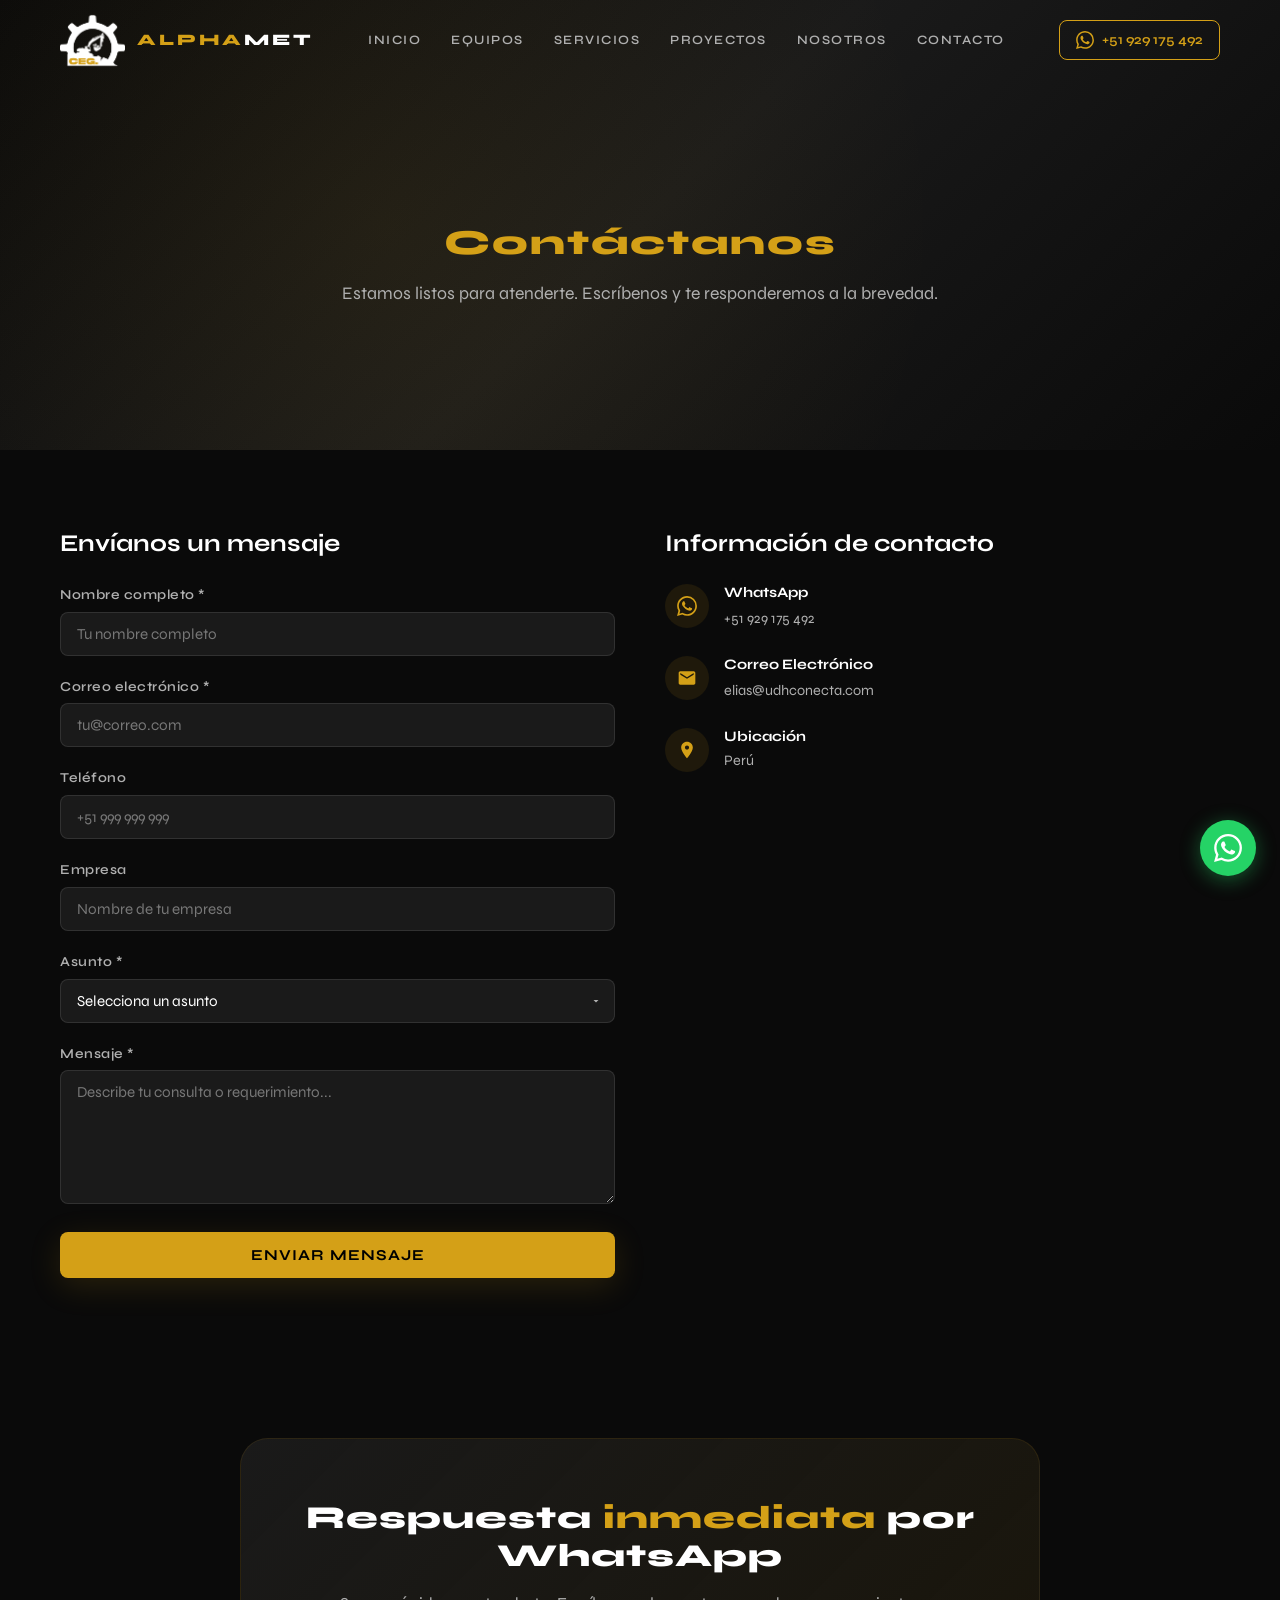
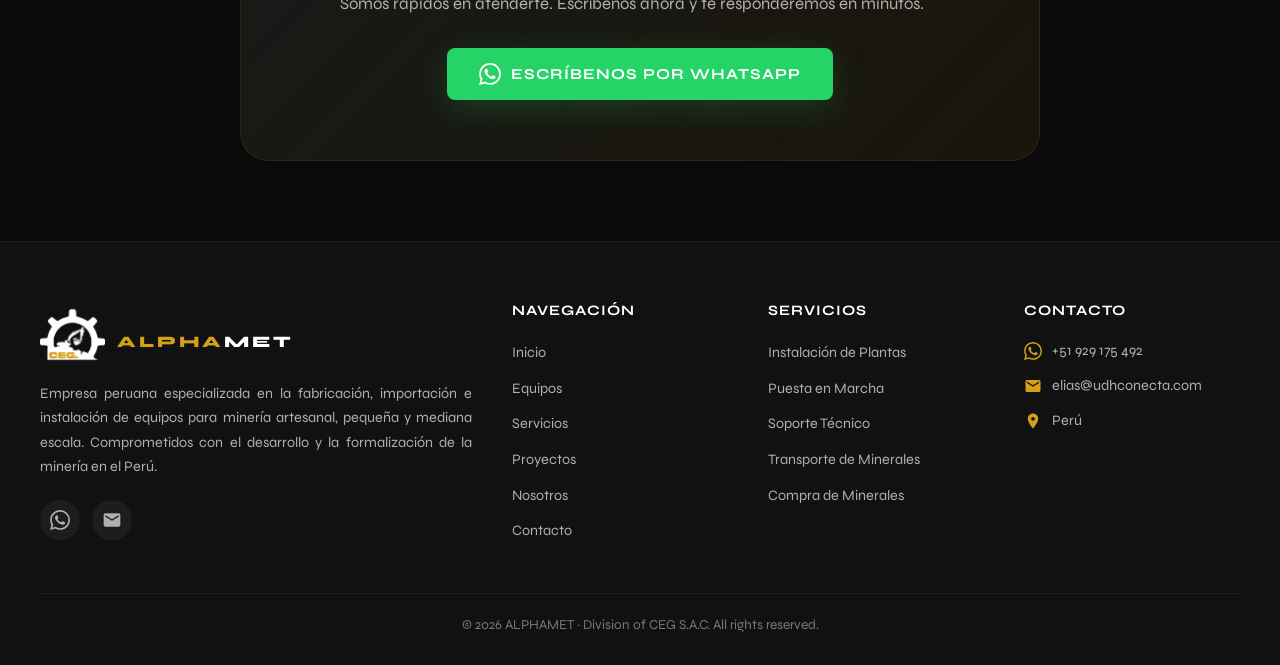
==== contacto.html @ 776e0f72 "actualizacion" ====
<!DOCTYPE html>
<html lang="es">
<head>
  <meta charset="UTF-8">
  <meta name="viewport" content="width=device-width, initial-scale=1.0">
  <title>Contacto - ALPHAMET | Equipos y Servicios Mineros</title>
  <meta name="description" content="Contacta a ALPHAMET para cotizaciones de equipos mineros, servicios de instalación, soporte técnico y más. WhatsApp: +51 929 175 492.">
  <meta name="keywords" content="contacto ALPHAMET, cotización equipos mineros, WhatsApp minería, Perú">
  <meta name="robots" content="index, follow">
  <meta property="og:title" content="Contacto - ALPHAMET">
  <meta property="og:description" content="Contáctanos para cotizaciones y servicios mineros.">
  <link rel="icon" type="image/png" href="assets/icons/favicon.png">
  <link rel="stylesheet" href="/css/styles.css">
  <script src="https://www.google.com/recaptcha/api.js?render=6Lf6zeEsAAAAAHaPKPxK0fv36E1gyl3CoO5vm_zF"></script>
</head>
<body>

  <!-- HEADER -->
  <header class="header">
    <div class="header__container">
      <a href="/" class="header__logo"><img src="assets/icons/logo.png" alt="ALPHAMET" loading="lazy"><span class="header__logo-text"><span class="logo-alpha">ALPHA</span><span class="logo-met">MET</span></span></a>
      <nav class="header__nav">
        <a href="/">Inicio</a><a href="/equipos.html">Equipos</a><a href="/servicios.html">Servicios</a><a href="/proyectos.html">Proyectos</a><a href="/nosotros.html">Nosotros</a><a href="/contacto.html">Contacto</a>
        <div class="header__cta-mobile">
          <a href="https://wa.me/51929175492" target="_blank" rel="noopener" class="btn-whatsapp-nav">
            <svg viewBox="0 0 24 24"><path d="M17.472 14.382c-.297-.149-1.758-.867-2.03-.967-.273-.099-.471-.148-.67.15-.197.297-.767.966-.94 1.164-.173.199-.347.223-.644.075-.297-.15-1.255-.463-2.39-1.475-.883-.788-1.48-1.761-1.653-2.059-.173-.297-.018-.458.13-.606.134-.133.298-.347.446-.52.149-.174.198-.298.298-.497.099-.198.05-.371-.025-.52-.075-.149-.669-1.612-.916-2.207-.242-.579-.487-.5-.669-.51-.173-.008-.371-.01-.57-.01-.198 0-.52.074-.792.372-.272.297-1.04 1.016-1.04 2.479 0 1.462 1.065 2.875 1.213 3.074.149.198 2.096 3.2 5.077 4.487.709.306 1.262.489 1.694.625.712.227 1.36.195 1.871.118.571-.085 1.758-.719 2.006-1.413.248-.694.248-1.289.173-1.413-.074-.124-.272-.198-.57-.347m-5.421 7.403h-.004a9.87 9.87 0 01-5.031-1.378l-.361-.214-3.741.982.998-3.648-.235-.374a9.86 9.86 0 01-1.51-5.26c.001-5.45 4.436-9.884 9.888-9.884 2.64 0 5.122 1.03 6.988 2.898a9.825 9.825 0 012.893 6.994c-.003 5.45-4.437 9.884-9.885 9.884m8.413-18.297A11.815 11.815 0 0012.05 0C5.495 0 .16 5.335.157 11.892c0 2.096.547 4.142 1.588 5.945L.057 24l6.305-1.654a11.882 11.882 0 005.683 1.448h.005c6.554 0 11.89-5.335 11.893-11.893a11.821 11.821 0 00-3.48-8.413z"/></svg>
            +51 929 175 492
          </a>
        </div>
      </nav>
      <div class="header__cta">
        <a href="https://wa.me/51929175492" target="_blank" rel="noopener" class="btn-whatsapp-nav">
          <svg viewBox="0 0 24 24"><path d="M17.472 14.382c-.297-.149-1.758-.867-2.03-.967-.273-.099-.471-.148-.67.15-.197.297-.767.966-.94 1.164-.173.199-.347.223-.644.075-.297-.15-1.255-.463-2.39-1.475-.883-.788-1.48-1.761-1.653-2.059-.173-.297-.018-.458.13-.606.134-.133.298-.347.446-.52.149-.174.198-.298.298-.497.099-.198.05-.371-.025-.52-.075-.149-.669-1.612-.916-2.207-.242-.579-.487-.5-.669-.51-.173-.008-.371-.01-.57-.01-.198 0-.52.074-.792.372-.272.297-1.04 1.016-1.04 2.479 0 1.462 1.065 2.875 1.213 3.074.149.198 2.096 3.2 5.077 4.487.709.306 1.262.489 1.694.625.712.227 1.36.195 1.871.118.571-.085 1.758-.719 2.006-1.413.248-.694.248-1.289.173-1.413-.074-.124-.272-.198-.57-.347m-5.421 7.403h-.004a9.87 9.87 0 01-5.031-1.378l-.361-.214-3.741.982.998-3.648-.235-.374a9.86 9.86 0 01-1.51-5.26c.001-5.45 4.436-9.884 9.888-9.884 2.64 0 5.122 1.03 6.988 2.898a9.825 9.825 0 012.893 6.994c-.003 5.45-4.437 9.884-9.885 9.884m8.413-18.297A11.815 11.815 0 0012.05 0C5.495 0 .16 5.335.157 11.892c0 2.096.547 4.142 1.588 5.945L.057 24l6.305-1.654a11.882 11.882 0 005.683 1.448h.005c6.554 0 11.89-5.335 11.893-11.893a11.821 11.821 0 00-3.48-8.413z"/></svg>
          +51 929 175 492
        </a>
      </div>
      <button class="header__toggle" aria-label="Abrir menú"><span></span><span></span><span></span></button>
    </div>
  </header>

  <!-- PAGE HERO -->
  <section class="page-hero">
    <div class="page-hero__content">
      <h1 class="page-hero__title"><span>Contáctanos</span></h1>
      <p class="page-hero__subtitle">Estamos listos para atenderte. Escríbenos y te responderemos a la brevedad.</p>
    </div>
  </section>

  <!-- FORMULARIO Y CONTACTO -->
  <section class="section">
    <div class="container">
      <div class="contact-grid">
        <!-- Formulario -->
        <div class="contact-form fade-in">
          <h2 class="contact-form__title">Envíanos un mensaje</h2>
          <form action="https://formspree.io/f/mpqboaby" method="POST">
            <div class="form-group">
              <label for="nombre">Nombre completo *</label>
              <input type="text" id="nombre" name="nombre" placeholder="Tu nombre completo" required>
            </div>
            <div class="form-group">
              <label for="email">Correo electrónico *</label>
              <input type="email" id="email" name="email" placeholder="tu@correo.com" required>
            </div>
            <div class="form-group">
              <label for="telefono">Teléfono</label>
              <input type="tel" id="telefono" name="telefono" placeholder="+51 999 999 999">
            </div>
            <div class="form-group">
              <label for="empresa">Empresa</label>
              <input type="text" id="empresa" name="empresa" placeholder="Nombre de tu empresa">
            </div>
            <div class="form-group">
              <label for="asunto">Asunto *</label>
              <select id="asunto" name="asunto" required>
                <option value="">Selecciona un asunto</option>
                <option value="Cotización equipos">Cotización de Equipos</option>
                <option value="Servicios">Servicios</option>
                <option value="Proyectos">Proyectos</option>
                <option value="Otro">Otro</option>
              </select>
            </div>
            <div class="form-group">
              <label for="mensaje">Mensaje *</label>
              <textarea id="mensaje" name="mensaje" rows="6" placeholder="Describe tu consulta o requerimiento..." required></textarea>
            </div>
            <input type="text" name="_gotcha" style="display:none">
            <input type="hidden" name="g-recaptcha-response" id="g-recaptcha-response">
            <button type="submit" class="btn btn-primary btn-block">Enviar Mensaje</button>
          </form>
        </div>

        <!-- Información de contacto -->
        <div class="contact-info fade-in">
          <h2 class="contact-form__title">Información de contacto</h2>

          <div class="contact-info__item">
            <div class="contact-info__icon">
              <svg viewBox="0 0 24 24"><path d="M17.472 14.382c-.297-.149-1.758-.867-2.03-.967-.273-.099-.471-.148-.67.15-.197.297-.767.966-.94 1.164-.173.199-.347.223-.644.075-.297-.15-1.255-.463-2.39-1.475-.883-.788-1.48-1.761-1.653-2.059-.173-.297-.018-.458.13-.606.134-.133.298-.347.446-.52.149-.174.198-.298.298-.497.099-.198.05-.371-.025-.52-.075-.149-.669-1.612-.916-2.207-.242-.579-.487-.5-.669-.51-.173-.008-.371-.01-.57-.01-.198 0-.52.074-.792.372-.272.297-1.04 1.016-1.04 2.479 0 1.462 1.065 2.875 1.213 3.074.149.198 2.096 3.2 5.077 4.487.709.306 1.262.489 1.694.625.712.227 1.36.195 1.871.118.571-.085 1.758-.719 2.006-1.413.248-.694.248-1.289.173-1.413-.074-.124-.272-.198-.57-.347m-5.421 7.403h-.004a9.87 9.87 0 01-5.031-1.378l-.361-.214-3.741.982.998-3.648-.235-.374a9.86 9.86 0 01-1.51-5.26c.001-5.45 4.436-9.884 9.888-9.884 2.64 0 5.122 1.03 6.988 2.898a9.825 9.825 0 012.893 6.994c-.003 5.45-4.437 9.884-9.885 9.884m8.413-18.297A11.815 11.815 0 0012.05 0C5.495 0 .16 5.335.157 11.892c0 2.096.547 4.142 1.588 5.945L.057 24l6.305-1.654a11.882 11.882 0 005.683 1.448h.005c6.554 0 11.89-5.335 11.893-11.893a11.821 11.821 0 00-3.48-8.413z"/></svg>
            </div>
            <div>
              <h4>WhatsApp</h4>
              <a href="https://wa.me/51929175492" target="_blank" rel="noopener">+51 929 175 492</a>
            </div>
          </div>

          <div class="contact-info__item">
            <div class="contact-info__icon">
              <svg viewBox="0 0 24 24"><path d="M20 4H4c-1.1 0-2 .9-2 2v12c0 1.1.9 2 2 2h16c1.1 0 2-.9 2-2V6c0-1.1-.9-2-2-2zm0 4l-8 5-8-5V6l8 5 8-5v2z"/></svg>
            </div>
            <div>
              <h4>Correo Electrónico</h4>
              <a href="mailto:elias@udhconecta.com"><span id="email-contact"></span></a>
              <script>
              document.getElementById('email-contact').innerHTML = 
              ['elias','udhconecta.com'].join('@');
              </script>
            </div>
          </div>

          <div class="contact-info__item">
            <div class="contact-info__icon">
              <svg viewBox="0 0 24 24"><path d="M12 2C8.13 2 5 5.13 5 9c0 5.25 7 13 7 13s7-7.75 7-13c0-3.87-3.13-7-7-7zm0 9.5c-1.38 0-2.5-1.12-2.5-2.5s1.12-2.5 2.5-2.5 2.5 1.12 2.5 2.5-1.12 2.5-2.5 2.5z"/></svg>
            </div>
            <div>
              <h4>Ubicación</h4>
              <p>Perú</p>
            </div>
          </div>

          <!-- Mapa Google Maps -->
          <div class="contact-map">
            <iframe 
              src="https://www.google.com/maps/embed?pb=!1m18!1m12!1m3!1d5000!2d-71.5369174!3d-16.3988583!2m3!1f0!2f0!3f0!3m2!1i1024!2i768!4f13.1!3m3!1m2!1s0x0%3A0x0!2zMTbCsDIzJzU1LjkiUyA3McKwMzInMTIuOSJX!5e1!3m2!1ses!2spe!4v1"
              width="100%" 
              height="300" 
              style="border:0; border-radius: 12px; filter: invert(0.9) hue-rotate(180deg);" 
              allowfullscreen="" 
              loading="lazy" 
              referrerpolicy="no-referrer-when-downgrade"
              title="Ubicación ALPHAMET - Arequipa, Perú">
            </iframe>
          </div>
        </div>
      </div>
    </div>
  </section>

  <!-- CTA WHATSAPP -->
  <section class="section">
    <div class="cta-section fade-in">
      <h2 class="cta-section__title">Respuesta <span>inmediata</span> por WhatsApp</h2>
      <p class="cta-section__text">Somos rápidos en atenderte. Escríbenos ahora y te responderemos en minutos.</p>
      <a href="https://wa.me/51929175492" target="_blank" rel="noopener" class="btn btn-whatsapp">
        <svg width="22" height="22" viewBox="0 0 24 24" fill="#fff"><path d="M17.472 14.382c-.297-.149-1.758-.867-2.03-.967-.273-.099-.471-.148-.67.15-.197.297-.767.966-.94 1.164-.173.199-.347.223-.644.075-.297-.15-1.255-.463-2.39-1.475-.883-.788-1.48-1.761-1.653-2.059-.173-.297-.018-.458.13-.606.134-.133.298-.347.446-.52.149-.174.198-.298.298-.497.099-.198.05-.371-.025-.52-.075-.149-.669-1.612-.916-2.207-.242-.579-.487-.5-.669-.51-.173-.008-.371-.01-.57-.01-.198 0-.52.074-.792.372-.272.297-1.04 1.016-1.04 2.479 0 1.462 1.065 2.875 1.213 3.074.149.198 2.096 3.2 5.077 4.487.709.306 1.262.489 1.694.625.712.227 1.36.195 1.871.118.571-.085 1.758-.719 2.006-1.413.248-.694.248-1.289.173-1.413-.074-.124-.272-.198-.57-.347m-5.421 7.403h-.004a9.87 9.87 0 01-5.031-1.378l-.361-.214-3.741.982.998-3.648-.235-.374a9.86 9.86 0 01-1.51-5.26c.001-5.45 4.436-9.884 9.888-9.884 2.64 0 5.122 1.03 6.988 2.898a9.825 9.825 0 012.893 6.994c-.003 5.45-4.437 9.884-9.885 9.884m8.413-18.297A11.815 11.815 0 0012.05 0C5.495 0 .16 5.335.157 11.892c0 2.096.547 4.142 1.588 5.945L.057 24l6.305-1.654a11.882 11.882 0 005.683 1.448h.005c6.554 0 11.89-5.335 11.893-11.893a11.821 11.821 0 00-3.48-8.413z"/></svg>
        Escríbenos por WhatsApp
      </a>
    </div>
  </section>

  <!-- FOOTER -->
  <footer class="footer">
    <div class="footer__grid">
      <div class="footer__brand">
        <a href="/" class="header__logo"><img src="/assets/icons/logo.png" alt="ALPHAMET" loading="lazy"><span class="header__logo-text"><span class="logo-alpha">ALPHA</span><span class="logo-met">MET</span></span></a>
        <p>Empresa peruana especializada en la fabricación, importación e instalación de equipos para minería artesanal, pequeña y mediana escala. Comprometidos con el desarrollo y la formalización de la minería en el Perú.</p>
        <div class="footer__social">
          <a href="https://wa.me/51929175492" target="_blank" rel="noopener" aria-label="WhatsApp"><svg viewBox="0 0 24 24"><path d="M17.472 14.382c-.297-.149-1.758-.867-2.03-.967-.273-.099-.471-.148-.67.15-.197.297-.767.966-.94 1.164-.173.199-.347.223-.644.075-.297-.15-1.255-.463-2.39-1.475-.883-.788-1.48-1.761-1.653-2.059-.173-.297-.018-.458.13-.606.134-.133.298-.347.446-.52.149-.174.198-.298.298-.497.099-.198.05-.371-.025-.52-.075-.149-.669-1.612-.916-2.207-.242-.579-.487-.5-.669-.51-.173-.008-.371-.01-.57-.01-.198 0-.52.074-.792.372-.272.297-1.04 1.016-1.04 2.479 0 1.462 1.065 2.875 1.213 3.074.149.198 2.096 3.2 5.077 4.487.709.306 1.262.489 1.694.625.712.227 1.36.195 1.871.118.571-.085 1.758-.719 2.006-1.413.248-.694.248-1.289.173-1.413-.074-.124-.272-.198-.57-.347m-5.421 7.403h-.004a9.87 9.87 0 01-5.031-1.378l-.361-.214-3.741.982.998-3.648-.235-.374a9.86 9.86 0 01-1.51-5.26c.001-5.45 4.436-9.884 9.888-9.884 2.64 0 5.122 1.03 6.988 2.898a9.825 9.825 0 012.893 6.994c-.003 5.45-4.437 9.884-9.885 9.884m8.413-18.297A11.815 11.815 0 0012.05 0C5.495 0 .16 5.335.157 11.892c0 2.096.547 4.142 1.588 5.945L.057 24l6.305-1.654a11.882 11.882 0 005.683 1.448h.005c6.554 0 11.89-5.335 11.893-11.893a11.821 11.821 0 00-3.48-8.413z"/></svg></a>
          <a href="mailto:elias@udhconecta.com" aria-label="Email"><svg viewBox="0 0 24 24"><path d="M20 4H4c-1.1 0-2 .9-2 2v12c0 1.1.9 2 2 2h16c1.1 0 2-.9 2-2V6c0-1.1-.9-2-2-2zm0 4l-8 5-8-5V6l8 5 8-5v2z"/></svg></a>
        </div>
      </div>
      <div>
        <h4 class="footer__title">Navegación</h4>
        <ul class="footer__links">
          <li><a href="/">Inicio</a></li><li><a href="/equipos.html">Equipos</a></li><li><a href="/servicios.html">Servicios</a></li><li><a href="/proyectos.html">Proyectos</a></li><li><a href="/nosotros.html">Nosotros</a></li><li><a href="/contacto.html">Contacto</a></li>
        </ul>
      </div>
      <div>
        <h4 class="footer__title">Servicios</h4>
        <ul class="footer__links">
          <li><a href="/servicios.html">Instalación de Plantas</a></li><li><a href="/servicios.html">Puesta en Marcha</a></li><li><a href="/servicios.html">Soporte Técnico</a></li><li><a href="/servicios.html">Transporte de Minerales</a></li><li><a href="/servicios.html">Compra de Minerales</a></li>
        </ul>
      </div>
      <div>
        <h4 class="footer__title">Contacto</h4>
        <ul class="footer__contact">
          <li><svg viewBox="0 0 24 24"><path d="M17.472 14.382c-.297-.149-1.758-.867-2.03-.967-.273-.099-.471-.148-.67.15-.197.297-.767.966-.94 1.164-.173.199-.347.223-.644.075-.297-.15-1.255-.463-2.39-1.475-.883-.788-1.48-1.761-1.653-2.059-.173-.297-.018-.458.13-.606.134-.133.298-.347.446-.52.149-.174.198-.298.298-.497.099-.198.05-.371-.025-.52-.075-.149-.669-1.612-.916-2.207-.242-.579-.487-.5-.669-.51-.173-.008-.371-.01-.57-.01-.198 0-.52.074-.792.372-.272.297-1.04 1.016-1.04 2.479 0 1.462 1.065 2.875 1.213 3.074.149.198 2.096 3.2 5.077 4.487.709.306 1.262.489 1.694.625.712.227 1.36.195 1.871.118.571-.085 1.758-.719 2.006-1.413.248-.694.248-1.289.173-1.413-.074-.124-.272-.198-.57-.347m-5.421 7.403h-.004a9.87 9.87 0 01-5.031-1.378l-.361-.214-3.741.982.998-3.648-.235-.374a9.86 9.86 0 01-1.51-5.26c.001-5.45 4.436-9.884 9.888-9.884 2.64 0 5.122 1.03 6.988 2.898a9.825 9.825 0 012.893 6.994c-.003 5.45-4.437 9.884-9.885 9.884m8.413-18.297A11.815 11.815 0 0012.05 0C5.495 0 .16 5.335.157 11.892c0 2.096.547 4.142 1.588 5.945L.057 24l6.305-1.654a11.882 11.882 0 005.683 1.448h.005c6.554 0 11.89-5.335 11.893-11.893a11.821 11.821 0 00-3.48-8.413z"/></svg><span>+51 929 175 492</span></li>
          <li><svg viewBox="0 0 24 24"><path d="M20 4H4c-1.1 0-2 .9-2 2v12c0 1.1.9 2 2 2h16c1.1 0 2-.9 2-2V6c0-1.1-.9-2-2-2zm0 4l-8 5-8-5V6l8 5 8-5v2z"/></svg><span id="email-footer"></span></li>
          <li><svg viewBox="0 0 24 24"><path d="M12 2C8.13 2 5 5.13 5 9c0 5.25 7 13 7 13s7-7.75 7-13c0-3.87-3.13-7-7-7zm0 9.5c-1.38 0-2.5-1.12-2.5-2.5s1.12-2.5 2.5-2.5 2.5 1.12 2.5 2.5-1.12 2.5-2.5 2.5z"/></svg><span>Perú</span></li>
        </ul>
      </div>
    </div>
    <div class="footer__bottom">
      <p>&copy; 2026 ALPHAMET · Division of CEG S.A.C. All rights reserved.</p>
    </div>
  </footer>

  <!-- WHATSAPP FLOAT -->
  <a href="https://wa.me/51929175492" target="_blank" rel="noopener" class="whatsapp-float" aria-label="WhatsApp">
    <svg viewBox="0 0 24 24"><path d="M17.472 14.382c-.297-.149-1.758-.867-2.03-.967-.273-.099-.471-.148-.67.15-.197.297-.767.966-.94 1.164-.173.199-.347.223-.644.075-.297-.15-1.255-.463-2.39-1.475-.883-.788-1.48-1.761-1.653-2.059-.173-.297-.018-.458.13-.606.134-.133.298-.347.446-.52.149-.174.198-.298.298-.497.099-.198.05-.371-.025-.52-.075-.149-.669-1.612-.916-2.207-.242-.579-.487-.5-.669-.51-.173-.008-.371-.01-.57-.01-.198 0-.52.074-.792.372-.272.297-1.04 1.016-1.04 2.479 0 1.462 1.065 2.875 1.213 3.074.149.198 2.096 3.2 5.077 4.487.709.306 1.262.489 1.694.625.712.227 1.36.195 1.871.118.571-.085 1.758-.719 2.006-1.413.248-.694.248-1.289.173-1.413-.074-.124-.272-.198-.57-.347m-5.421 7.403h-.004a9.87 9.87 0 01-5.031-1.378l-.361-.214-3.741.982.998-3.648-.235-.374a9.86 9.86 0 01-1.51-5.26c.001-5.45 4.436-9.884 9.888-9.884 2.64 0 5.122 1.03 6.988 2.898a9.825 9.825 0 012.893 6.994c-.003 5.45-4.437 9.884-9.885 9.884m8.413-18.297A11.815 11.815 0 0012.05 0C5.495 0 .16 5.335.157 11.892c0 2.096.547 4.142 1.588 5.945L.057 24l6.305-1.654a11.882 11.882 0 005.683 1.448h.005c6.554 0 11.89-5.335 11.893-11.893a11.821 11.821 0 00-3.48-8.413z"/></svg>
  </a>

  <script>
  document.getElementById('email-footer').innerHTML = 
  ['elias','udhconecta.com'].join('@');
  </script>
  <script>
  document.querySelector('form').addEventListener('submit', function(e) {
    e.preventDefault();
    var form = this;
    grecaptcha.ready(function() {
      grecaptcha.execute('6Lf6zeEsAAAAAHaPKPxK0fv36E1gyl3CoO5vm_zF', {action: 'contact'}).then(function(token) {
        document.getElementById('g-recaptcha-response').value = token;
        form.submit();
      });
    });
  });
  </script>
  <script src="/js/main.js"></script>
</body>
</html>
---- css/styles.css ----
/* ============================================================
   ALPHAMET - Estilos Principales
   Empresa de equipos y servicios para minería artesanal,
   pequeña y mediana escala en Perú.
   ============================================================ */

/* ============================================================
   FUENTES
   ============================================================ */
@import url('https://fonts.googleapis.com/css2?family=Syne:wght@400;600;700;800&family=JetBrains+Mono:wght@400;600&display=swap');

/* ============================================================
   VARIABLES CSS
   ============================================================ */
:root {
  /* Colores principales */
  --bg-primary: #0a0a0a;
  --bg-secondary: #111111;
  --bg-card: #1a1a1a;
  --bg-card-hover: #222222;
  --text-primary: #FFFFFF;
  --text-secondary: #B0B0B0;
  --text-muted: #777777;

  /* Acento */
  --accent: #D4A017;
  --accent-hover: #b8890f;
  --accent-rgb: 212, 160, 23;

  /* Sombras */
  --shadow-sm: 0 2px 8px rgba(0, 0, 0, 0.3);
  --shadow-md: 0 4px 16px rgba(0, 0, 0, 0.4);
  --shadow-lg: 0 8px 32px rgba(0, 0, 0, 0.5);
  --shadow-gold: 0 8px 32px rgba(212, 160, 23, 0.15);

  /* Bordes */
  --border-radius-sm: 8px;
  --border-radius-md: 12px;
  --border-radius-lg: 20px;
  --border-radius-xl: 28px;

  /* Transiciones */
  --transition-fast: 0.2s ease;
  --transition-base: 0.3s ease;
  --transition-slow: 0.5s ease;

  /* Layout */
  --container-max: 1200px;
  --header-height: 80px;
}

/* ============================================================
   RESET Y BASE
   ============================================================ */
*,
*::before,
*::after {
  margin: 0;
  padding: 0;
  box-sizing: border-box;
}

html {
  scroll-behavior: smooth;
  -webkit-font-smoothing: antialiased;
  -moz-osx-font-smoothing: grayscale;
}

body {
  font-family: 'Syne', sans-serif;
  background-color: var(--bg-primary);
  color: var(--text-primary);
  line-height: 1.6;
  overflow-x: hidden;
  min-height: 100vh;
}

img {
  max-width: 100%;
  height: auto;
  display: block;
  border-radius: var(--border-radius-md);
}

a {
  color: inherit;
  text-decoration: none;
  transition: color var(--transition-fast);
}

ul {
  list-style: none;
}

/* ============================================================
   TIPOGRAFÍA
   ============================================================ */
h1, h2, h3, h4, h5, h6 {
  font-family: 'Syne', sans-serif;
  font-weight: 700;
  line-height: 1.2;
}

p {
  font-family: 'Syne', sans-serif;
  color: var(--text-secondary);
}

span, div, section, header, footer, nav, button, a, li, input, textarea, select, label {
  font-family: 'Syne', sans-serif;
}

/* ============================================================
   LAYOUT
   ============================================================ */
.container {
  max-width: var(--container-max);
  margin: 0 auto;
  padding: 0 20px;
}

.section {
  padding: 80px 0;
}

.section__header {
  text-align: center;
  margin-bottom: 50px;
}

.section__title {
  font-size: 2rem;
  font-weight: 800;
  margin-bottom: 15px;
  letter-spacing: 1px;
}

.section__title span {
  color: var(--accent);
}

.section__divider {
  width: 60px;
  height: 3px;
  background: var(--accent);
  margin: 0 auto 20px;
  border-radius: 2px;
}

.section__subtitle {
  font-size: 1.1rem;
  color: var(--text-secondary);
  max-width: 600px;
  margin: 0 auto;
}

.text-center {
  text-align: center;
}

.mt-40 {
  margin-top: 40px;
}

/* ============================================================
   HEADER
   ============================================================ */
.header {
  position: fixed;
  top: 0;
  left: 0;
  width: 100%;
  z-index: 1000;
  background: transparent;
  transition: background var(--transition-base), box-shadow var(--transition-base);
  height: var(--header-height);
}

.header.scrolled {
  background: rgba(10, 10, 10, 0.95);
  backdrop-filter: blur(20px);
  -webkit-backdrop-filter: blur(20px);
  box-shadow: 0 2px 20px rgba(0, 0, 0, 0.5);
}

.header__container {
  max-width: var(--container-max);
  margin: 0 auto;
  padding: 0 20px;
  display: flex;
  align-items: center;
  justify-content: space-between;
  height: 100%;
}

.header__logo {
  display: flex;
  align-items: center;
  gap: 12px;
  text-decoration: none;
}

.header__logo img {
  height: 65px;
  width: auto;
  object-fit: contain;
  display: block;
  border-radius: 0 !important;
  clip-path: none !important;
  overflow: visible !important;
}

.header__logo-text {
  font-family: 'Syne', sans-serif;
  font-size: 1rem;
  font-weight: 800;
  letter-spacing: 3px;
  line-height: 1;
  display: flex;
  align-items: center;
}

.logo-alpha {
  color: #D4A017;
}

.logo-met {
  color: #FFFFFF;
}

.header__nav {
  display: flex;
  align-items: center;
  gap: 30px;
}

.header__nav a {
  font-family: 'Syne', sans-serif;
  font-size: 0.8rem;
  font-weight: 600;
  color: var(--text-secondary);
  text-transform: uppercase;
  letter-spacing: 1.5px;
  position: relative;
  padding: 5px 0;
  transition: color var(--transition-fast);
}

.header__nav a::after {
  content: '';
  position: absolute;
  bottom: 0;
  left: 0;
  width: 0;
  height: 2px;
  background: var(--accent);
  transition: width var(--transition-base);
}

.header__nav a:hover,
.header__nav a.active {
  color: var(--text-primary);
}

.header__nav a:hover::after,
.header__nav a.active::after {
  width: 100%;
}

.header__cta {
  display: flex;
  align-items: center;
}

.header__cta-mobile {
  display: none;
}

.btn-whatsapp-nav {
  display: inline-flex;
  align-items: center;
  gap: 8px;
  font-family: 'Syne', sans-serif;
  font-size: 0.85rem;
  font-weight: 600;
  color: var(--accent);
  padding: 8px 16px;
  border: 1px solid var(--accent);
  border-radius: var(--border-radius-sm);
  transition: all var(--transition-fast);
}

.btn-whatsapp-nav svg {
  width: 18px;
  height: 18px;
  fill: var(--accent);
  transition: fill var(--transition-fast);
}

.btn-whatsapp-nav:hover {
  background: var(--accent);
  color: #000;
}

.btn-whatsapp-nav:hover svg {
  fill: #000;
}

/* Menú hamburguesa */
.header__toggle {
  display: none;
  flex-direction: column;
  justify-content: center;
  align-items: center;
  width: 40px;
  height: 40px;
  background: none;
  border: none;
  cursor: pointer;
  padding: 8px;
  gap: 5px;
}

.header__toggle span {
  display: block;
  width: 24px;
  height: 2px;
  background: var(--text-primary);
  border-radius: 2px;
  transition: all var(--transition-base);
}

.header__toggle.active span:nth-child(1) {
  transform: rotate(45deg) translate(5px, 5px);
}

.header__toggle.active span:nth-child(2) {
  opacity: 0;
}

.header__toggle.active span:nth-child(3) {
  transform: rotate(-45deg) translate(5px, -5px);
}

/* ============================================================
   HERO
   ============================================================ */
.hero {
  position: relative;
  min-height: 100vh;
  display: flex;
  align-items: center;
  justify-content: center;
  overflow: hidden;
}

.hero__video {
  position: absolute;
  top: 0;
  left: 0;
  width: 100%;
  height: 100%;
  object-fit: cover;
  z-index: 0;
}

.hero__overlay {
  position: absolute;
  top: 0;
  left: 0;
  width: 100%;
  height: 100%;
  background: linear-gradient(
    135deg,
    rgba(0, 0, 0, 0.85) 0%,
    rgba(0, 0, 0, 0.6) 50%,
    rgba(0, 0, 0, 0.85) 100%
  );
  z-index: 1;
}

.hero__content {
  position: relative;
  z-index: 2;
  text-align: center;
  max-width: 900px;
  padding: 0 20px;
}

.hero__title {
  font-size: 2.5rem;
  font-weight: 800;
  margin-bottom: 20px;
  letter-spacing: 2px;
  line-height: 1.2;
}

.hero-text {
  display: inline-block;
  animation: fadeInUp 1s ease 0.5s both;
}

.hero-white {
  color: #FFFFFF;
}

.hero-gold {
  color: var(--accent);
}

.hero-underline {
  background: linear-gradient(180deg, transparent 60%, rgba(212, 160, 23, 0.3) 60%);
  padding: 0 4px;
  display: inline;
}

.hero__subtitle {
  font-size: 1rem;
  color: var(--text-secondary);
  margin-bottom: 15px;
  font-weight: 400;
}

.hero__slogan {
  font-size: 1rem;
  color: var(--accent);
  margin-bottom: 35px;
  letter-spacing: 2px;
  font-weight: 600;
}

.hero__buttons {
  display: flex;
  gap: 20px;
  justify-content: center;
  flex-wrap: wrap;
}

/* ============================================================
   PAGE HERO (Páginas internas)
   ============================================================ */
.page-hero {
  position: relative;
  min-height: 50vh;
  display: flex;
  align-items: center;
  justify-content: center;
  background: linear-gradient(135deg, #0a0a0a 0%, #1a1a1a 50%, #0a0a0a 100%);
  overflow: hidden;
}

.page-hero::before {
  content: '';
  position: absolute;
  top: 0;
  left: 0;
  width: 100%;
  height: 100%;
  background: radial-gradient(circle at 30% 50%, rgba(212, 160, 23, 0.08) 0%, transparent 60%);
  pointer-events: none;
}

.page-hero__content {
  position: relative;
  z-index: 1;
  text-align: center;
  padding: 0 20px;
  margin-top: var(--header-height);
}

.page-hero__title {
  font-size: 2.2rem;
  font-weight: 800;
  margin-bottom: 15px;
  letter-spacing: 2px;
}

.page-hero__title span {
  color: var(--accent);
}

.page-hero__subtitle {
  font-size: 1.1rem;
  color: var(--text-secondary);
  max-width: 600px;
  margin: 0 auto;
}

/* ============================================================
   BOTONES
   ============================================================ */
.btn {
  display: inline-flex;
  align-items: center;
  justify-content: center;
  gap: 10px;
  font-family: 'Syne', sans-serif;
  font-size: 0.95rem;
  font-weight: 700;
  padding: 14px 32px;
  border-radius: var(--border-radius-sm);
  border: none;
  cursor: pointer;
  transition: all var(--transition-base);
  text-transform: uppercase;
  letter-spacing: 1px;
}

.btn-primary {
  background: var(--accent);
  color: #000;
  box-shadow: var(--shadow-gold);
}

.btn-primary:hover {
  background: var(--accent-hover);
  transform: translateY(-2px);
  box-shadow: 0 12px 40px rgba(212, 160, 23, 0.25);
}

.btn-outline {
  background: transparent;
  color: var(--text-primary);
  border: 2px solid rgba(255, 255, 255, 0.3);
}

.btn-outline:hover {
  border-color: var(--accent);
  color: var(--accent);
  transform: translateY(-2px);
}

.btn-whatsapp {
  background: #25D366;
  color: #fff;
  box-shadow: 0 8px 32px rgba(37, 211, 102, 0.2);
}

.btn-whatsapp:hover {
  background: #1da851;
  transform: translateY(-2px);
  box-shadow: 0 12px 40px rgba(37, 211, 102, 0.3);
}

.btn-block {
  width: 100%;
}

/* ============================================================
   ESTADÍSTICAS
   ============================================================ */
.stats {
  padding: 60px 0;
}

.stats__grid {
  display: grid;
  grid-template-columns: repeat(4, 1fr);
  gap: 30px;
  max-width: var(--container-max);
  margin: 0 auto;
  padding: 0 20px;
}

.stats__item {
  text-align: center;
  padding: 30px 20px;
  background: var(--bg-card);
  border-radius: var(--border-radius-md);
  border: 1px solid rgba(255, 255, 255, 0.05);
  transition: all var(--transition-base);
}

.stats__item:hover {
  background: var(--bg-card-hover);
  border-color: rgba(212, 160, 23, 0.2);
  transform: translateY(-5px);
  box-shadow: var(--shadow-gold);
}

.stats__number {
  font-family: 'Syne', sans-serif;
  font-size: 2.2rem;
  font-weight: 800;
  color: var(--accent);
  margin-bottom: 8px;
}

.stats__label {
  font-family: 'Syne', sans-serif;
  font-size: 0.9rem;
  color: var(--text-secondary);
  text-transform: uppercase;
  letter-spacing: 1.5px;
}

/* ============================================================
   CARDS GENÉRICAS
   ============================================================ */
.cards-grid {
  display: grid;
  grid-template-columns: repeat(auto-fit, minmax(280px, 1fr));
  gap: 30px;
}

.card {
  background: var(--bg-card);
  border-radius: var(--border-radius-lg);
  padding: 40px 30px;
  text-align: center;
  border: 1px solid rgba(255, 255, 255, 0.05);
  transition: all var(--transition-base);
}

.card:hover {
  background: var(--bg-card-hover);
  transform: translateY(-5px);
  box-shadow: var(--shadow-gold);
  border-color: rgba(212, 160, 23, 0.15);
}

.card--highlight {
  border: 1px solid rgba(212, 160, 23, 0.2);
  background: linear-gradient(135deg, var(--bg-card) 0%, rgba(212, 160, 23, 0.05) 100%);
}

.card__icon {
  width: 60px;
  height: 60px;
  margin: 0 auto 20px;
  display: flex;
  align-items: center;
  justify-content: center;
  background: rgba(212, 160, 23, 0.1);
  border-radius: 50%;
}

.card__icon svg {
  width: 30px;
  height: 30px;
  fill: var(--accent);
}

.card__title {
  font-size: 1.3rem;
  font-weight: 700;
  margin-bottom: 12px;
  color: var(--text-primary);
}

.card__text {
  font-size: 0.95rem;
  color: var(--text-secondary);
  line-height: 1.7;
  text-align: justify;
}

/* ============================================================
   PRODUCT CARDS
   ============================================================ */
.product-card {
  background: var(--bg-card);
  border-radius: var(--border-radius-lg);
  overflow: hidden;
  border: 1px solid rgba(255, 255, 255, 0.05);
  transition: all var(--transition-base);
}

.product-card:hover {
  transform: translateY(-5px);
  box-shadow: var(--shadow-gold);
  border-color: rgba(212, 160, 23, 0.15);
}

.product-card__image {
  width: 100%;
  aspect-ratio: 1 / 1;
  object-fit: cover;
  border-radius: 0;
}

.product-card__body {
  padding: 25px;
}

.product-card__title {
  font-size: 1.2rem;
  font-weight: 700;
  margin-bottom: 10px;
  color: var(--text-primary);
}

.product-card__desc {
  font-size: 0.9rem;
  color: var(--text-secondary);
  margin-bottom: 15px;
  line-height: 1.6;
  text-align: justify;
}

.product-card__specs {
  display: flex;
  flex-wrap: wrap;
  gap: 8px;
  margin-bottom: 20px;
}

.product-card__spec {
  font-family: 'JetBrains Mono', monospace;
  font-size: 0.75rem;
  padding: 4px 10px;
  background: rgba(212, 160, 23, 0.1);
  color: var(--accent);
  border-radius: var(--border-radius-sm);
  border: 1px solid rgba(212, 160, 23, 0.15);
}

.product-card__btn {
  width: 100%;
  display: inline-flex;
  align-items: center;
  justify-content: center;
  gap: 8px;
  font-family: 'Syne', sans-serif;
  font-size: 0.85rem;
  font-weight: 700;
  padding: 12px 20px;
  background: #25D366;
  color: #fff;
  border: none;
  border-radius: var(--border-radius-sm);
  cursor: pointer;
  transition: all var(--transition-fast);
  text-transform: uppercase;
  letter-spacing: 1px;
}

.product-card__btn:hover {
  background: #1da851;
  transform: translateY(-2px);
  box-shadow: 0 8px 24px rgba(37, 211, 102, 0.3);
}

/* ============================================================
   PRODUCT SLIDER
   ============================================================ */
.product-slider {
  position: relative;
  overflow: hidden;
  background: #000;
}

.product-slider__slides {
  position: relative;
  width: 100%;
  aspect-ratio: 1 / 1;
}

.product-slider__slide {
  position: absolute;
  top: 0;
  left: 0;
  width: 100%;
  height: 100%;
  opacity: 0;
  transition: opacity 0.5s ease;
  z-index: 1;
}

.product-slider__slide.active {
  opacity: 1;
  z-index: 2;
}

.product-slider__slide .product-card__image {
  width: 100%;
  height: 100%;
  object-fit: cover;
  display: block;
}

.product-slider__btn {
  position: absolute;
  top: 50%;
  transform: translateY(-50%);
  z-index: 10;
  background: rgba(0, 0, 0, 0.5);
  color: #fff;
  border: none;
  width: 36px;
  height: 36px;
  border-radius: 50%;
  font-size: 1rem;
  cursor: pointer;
  display: flex;
  align-items: center;
  justify-content: center;
  transition: all var(--transition-fast);
  opacity: 0;
}

.product-card:hover .product-slider__btn {
  opacity: 1;
}

.product-slider__btn:hover {
  background: rgba(212, 160, 23, 0.8);
}

.product-slider__prev {
  left: 10px;
}

.product-slider__next {
  right: 10px;
}

.product-slider__dots {
  position: absolute;
  bottom: 10px;
  left: 50%;
  transform: translateX(-50%);
  z-index: 10;
  display: flex;
  gap: 6px;
}

.product-slider__dot {
  width: 8px;
  height: 8px;
  border-radius: 50%;
  background: rgba(255, 255, 255, 0.4);
  cursor: pointer;
  transition: all var(--transition-fast);
}

.product-slider__dot.active {
  background: var(--accent);
  transform: scale(1.2);
}

.product-slider__dot:hover {
  background: rgba(255, 255, 255, 0.8);
}

/* ============================================================
   SERVICE CARDS
   ============================================================ */
.service-card {
  background: var(--bg-card);
  border-radius: var(--border-radius-lg);
  padding: 40px 30px;
  text-align: center;
  border: 1px solid rgba(255, 255, 255, 0.05);
  transition: all var(--transition-base);
}

.service-card:hover {
  background: var(--bg-card-hover);
  transform: translateY(-5px);
  box-shadow: var(--shadow-gold);
  border-color: rgba(212, 160, 23, 0.15);
}

.service-card__icon {
  width: 60px;
  height: 60px;
  margin: 0 auto 20px;
  display: flex;
  align-items: center;
  justify-content: center;
  background: rgba(212, 160, 23, 0.1);
  border-radius: 50%;
}

.service-card__icon svg {
  width: 30px;
  height: 30px;
  fill: var(--accent);
}

.service-card__title {
  font-size: 1.3rem;
  font-weight: 700;
  margin-bottom: 12px;
  color: var(--text-primary);
}

.service-card__desc {
  font-size: 0.95rem;
  color: var(--text-secondary);
  line-height: 1.7;
  text-align: justify;
}

/* ============================================================
   TEAM CARDS
   ============================================================ */
.team-card {
  background: var(--bg-card);
  border-radius: var(--border-radius-lg);
  overflow: hidden;
  text-align: center;
  border: 1px solid rgba(255, 255, 255, 0.05);
  transition: all var(--transition-base);
}

.team-card:hover {
  transform: translateY(-5px);
  box-shadow: var(--shadow-gold);
  border-color: rgba(212, 160, 23, 0.15);
}

.team-card__image {
  width: 100%;
  height: 280px;
  object-fit: cover;
  border-radius: 0;
}

.team-card__name {
  font-size: 1.2rem;
  font-weight: 700;
  margin: 20px 0 5px;
  color: var(--text-primary);
  padding: 0 20px;
}

.team-card__role {
  font-family: 'JetBrains Mono', monospace;
  font-size: 0.8rem;
  color: var(--accent);
  margin-bottom: 10px;
  padding: 0 20px;
  letter-spacing: 1px;
}

.team-card__desc {
  font-size: 0.9rem;
  color: var(--text-secondary);
  padding: 0 20px 25px;
  line-height: 1.6;
  text-align: justify;
}

/* ============================================================
   PROJECT CARDS
   ============================================================ */
.project-card {
  background: var(--bg-card);
  border-radius: var(--border-radius-lg);
  overflow: hidden;
  border: 1px solid rgba(255, 255, 255, 0.05);
  transition: all var(--transition-base);
}

.project-card:hover {
  transform: translateY(-5px);
  box-shadow: var(--shadow-gold);
  border-color: rgba(212, 160, 23, 0.15);
}

.project-card__image {
  width: 100%;
  height: 220px;
  object-fit: cover;
  border-radius: 0;
}

.project-card__body {
  padding: 25px;
}

.project-card__badge {
  display: inline-block;
  font-family: 'JetBrains Mono', monospace;
  font-size: 0.7rem;
  font-weight: 600;
  padding: 4px 10px;
  border-radius: var(--border-radius-sm);
  margin-right: 6px;
  margin-bottom: 8px;
  text-transform: uppercase;
  letter-spacing: 1px;
}

.project-card__badge:first-of-type {
  background: rgba(212, 160, 23, 0.15);
  color: var(--accent);
  border: 1px solid rgba(212, 160, 23, 0.2);
}

.project-card__badge.completed {
  background: rgba(37, 211, 102, 0.15);
  color: #25D366;
  border: 1px solid rgba(37, 211, 102, 0.2);
}

.project-card__title {
  font-size: 1.2rem;
  font-weight: 700;
  margin: 10px 0 8px;
  color: var(--text-primary);
}

.project-card__location {
  font-family: 'JetBrains Mono', monospace;
  font-size: 0.8rem;
  color: var(--accent);
  margin-bottom: 10px;
}

.project-card__desc {
  font-size: 0.9rem;
  color: var(--text-secondary);
  line-height: 1.6;
  text-align: justify;
}

/* ============================================================
   PROJECT SLIDER
   ============================================================ */
.project-slider {
  position: relative;
  width: 100%;
  aspect-ratio: 1 / 1;
  overflow: hidden;
  background: var(--bg-card);
}

.project-slider__slides {
  position: relative;
  width: 100%;
  height: 100%;
}

.project-slider__slide {
  position: absolute;
  top: 0;
  left: 0;
  width: 100%;
  height: 100%;
  opacity: 0;
  visibility: hidden;
  transition: opacity 0.5s ease, visibility 0.5s ease;
}

.project-slider__slide.active {
  opacity: 1;
  visibility: visible;
  position: relative;
}

.project-slider__media {
  width: 100%;
  height: 100%;
  object-fit: cover;
  display: block;
  border-radius: 0;
}

.project-slider__btn {
  position: absolute;
  top: 50%;
  transform: translateY(-50%);
  z-index: 10;
  background: rgba(0, 0, 0, 0.5);
  color: #fff;
  border: none;
  width: 36px;
  height: 36px;
  border-radius: 50%;
  cursor: pointer;
  font-size: 1rem;
  display: flex;
  align-items: center;
  justify-content: center;
  transition: background var(--transition-fast);
  opacity: 0;
  transition: opacity 0.3s ease, background var(--transition-fast);
}

.project-slider:hover .project-slider__btn {
  opacity: 1;
}

.project-slider__btn:hover {
  background: rgba(212, 160, 23, 0.8);
}

.project-slider__prev {
  left: 10px;
}

.project-slider__next {
  right: 10px;
}

.project-slider__dots {
  position: absolute;
  bottom: 10px;
  left: 50%;
  transform: translateX(-50%);
  display: flex;
  gap: 6px;
  z-index: 10;
}

.project-slider__dot {
  width: 10px;
  height: 10px;
  border-radius: 50%;
  background: rgba(255, 255, 255, 0.4);
  cursor: pointer;
  transition: background var(--transition-fast);
  border: 1px solid rgba(0, 0, 0, 0.2);
}

.project-slider__dot.active {
  background: var(--accent);
  border-color: var(--accent);
}

.project-slider__dot:hover {
  background: rgba(255, 255, 255, 0.7);
}

/* Ajustar project-card para que funcione con slider */
.project-card .project-slider {
  border-radius: 0;
}

.project-card .project-slider__media {
  border-radius: 0;
}

/* ============================================================
   CATEGORY SECTION
   ============================================================ */
.category-section {
  margin-bottom: 60px;
}

.category-section__title {
  font-size: 1.5rem;
  font-weight: 800;
  color: var(--text-primary);
  margin-bottom: 8px;
  letter-spacing: 1px;
}

.category-section__subtitle {
  font-size: 1rem;
  color: var(--text-secondary);
  margin-bottom: 30px;
}

/* ============================================================
   ABOUT INTRO
   ============================================================ */
.about-intro {
  text-align: center;
  max-width: 800px;
  margin: 0 auto;
}

.about-intro__text {
  font-size: 1.05rem;
  color: var(--text-secondary);
  line-height: 1.8;
  margin-bottom: 20px;
  text-align: justify;
}

/* ============================================================
   DIFFERENTIATORS
   ============================================================ */
.differentiators {
  max-width: 700px;
  margin: 0 auto;
}

.differentiators ul {
  list-style: none;
}

.differentiators li {
  font-family: 'Syne', sans-serif;
  font-size: 1rem;
  color: var(--text-secondary);
  padding: 12px 0;
  padding-left: 30px;
  position: relative;
  border-bottom: 1px solid rgba(255, 255, 255, 0.05);
  text-align: justify;
}

.differentiators li::before {
  content: '✦';
  position: absolute;
  left: 0;
  color: var(--accent);
  font-size: 0.9rem;
}

.differentiators li:last-child {
  border-bottom: none;
}

.differentiators li strong {
  color: var(--text-primary);
}

/* ============================================================
   CTA SECTION
   ============================================================ */
.cta-section {
  text-align: center;
  padding: 60px 40px;
  background: linear-gradient(135deg, var(--bg-card) 0%, rgba(212, 160, 23, 0.08) 100%);
  border-radius: var(--border-radius-xl);
  border: 1px solid rgba(212, 160, 23, 0.1);
  max-width: 800px;
  margin: 0 auto;
}

.cta-section__title {
  font-size: 2rem;
  font-weight: 800;
  margin-bottom: 15px;
  letter-spacing: 1px;
}

.cta-section__title span {
  color: var(--accent);
}

.cta-section__text {
  font-size: 1.05rem;
  color: var(--text-secondary);
  margin-bottom: 30px;
  max-width: 600px;
  margin-left: auto;
  margin-right: auto;
  text-align: justify;
}

/* ============================================================
   CONTACT GRID
   ============================================================ */
.contact-grid {
  display: grid;
  grid-template-columns: 1fr 1fr;
  gap: 50px;
  align-items: start;
}

.contact-form__title {
  font-size: 1.5rem;
  font-weight: 700;
  margin-bottom: 25px;
  color: var(--text-primary);
}

.form-group {
  margin-bottom: 20px;
}

.form-group label {
  display: block;
  font-family: 'Syne', sans-serif;
  font-size: 0.85rem;
  font-weight: 600;
  color: var(--text-secondary);
  margin-bottom: 6px;
  letter-spacing: 0.5px;
}

.form-group input,
.form-group select,
.form-group textarea {
  width: 100%;
  font-family: 'Syne', sans-serif;
  font-size: 0.95rem;
  padding: 12px 16px;
  background: var(--bg-card);
  border: 1px solid rgba(255, 255, 255, 0.1);
  border-radius: var(--border-radius-sm);
  color: var(--text-primary);
  transition: border-color var(--transition-fast);
  outline: none;
}

.form-group input:focus,
.form-group select:focus,
.form-group textarea:focus {
  border-color: var(--accent);
}

.form-group input::placeholder,
.form-group textarea::placeholder {
  color: var(--text-muted);
}

.form-group select {
  cursor: pointer;
  appearance: none;
  -webkit-appearance: none;
  background-image: url("data:image/svg+xml,%3Csvg xmlns='http://www.w3.org/2000/svg' width='12' height='12' viewBox='0 0 24 24' fill='%23B0B0B0'%3E%3Cpath d='M7 10l5 5 5-5z'/%3E%3C/svg%3E");
  background-repeat: no-repeat;
  background-position: right 12px center;
}

.form-group textarea {
  resize: vertical;
  min-height: 120px;
}

/* Contact Info */
.contact-info__item {
  display: flex;
  gap: 15px;
  margin-bottom: 25px;
  align-items: flex-start;
}

.contact-info__icon {
  width: 44px;
  height: 44px;
  flex-shrink: 0;
  display: flex;
  align-items: center;
  justify-content: center;
  background: rgba(212, 160, 23, 0.1);
  border-radius: 50%;
}

.contact-info__icon svg {
  width: 20px;
  height: 20px;
  fill: var(--accent);
}

.contact-info__item h4 {
  font-size: 0.9rem;
  font-weight: 700;
  color: var(--text-primary);
  margin-bottom: 4px;
}

.contact-info__item a,
.contact-info__item p {
  font-size: 0.9rem;
  color: var(--text-secondary);
}

.contact-info__item a:hover {
  color: var(--accent);
}

/* Contact Map */
.contact-map {
  margin-top: 30px;
}

.contact-map__placeholder {
  display: flex;
  flex-direction: column;
  align-items: center;
  justify-content: center;
  padding: 40px;
  background: var(--bg-card);
  border-radius: var(--border-radius-md);
  border: 2px dashed rgba(255, 255, 255, 0.1);
  text-align: center;
}

.contact-map__placeholder svg {
  width: 48px;
  height: 48px;
  fill: var(--text-muted);
  margin-bottom: 15px;
}

.contact-map__placeholder p {
  font-size: 1rem;
  color: var(--text-secondary);
  margin-bottom: 5px;
}

.contact-map__placeholder span {
  font-family: 'JetBrains Mono', monospace;
  font-size: 0.75rem;
  color: var(--text-muted);
}

/* ============================================================
   FOOTER
   ============================================================ */
.footer {
  background: var(--bg-secondary);
  border-top: 1px solid rgba(255, 255, 255, 0.05);
  padding: 60px 20px 30px;
}

.footer__grid {
  max-width: var(--container-max);
  margin: 0 auto;
  display: grid;
  grid-template-columns: 2fr 1fr 1fr 1fr;
  gap: 40px;
}

.footer__brand img {
  height: 65px;
  width: auto;
  margin-bottom: 15px;
  border-radius: 0 !important;
  clip-path: none !important;
  overflow: visible !important;
}

.footer__brand p {
  font-size: 0.9rem;
  color: var(--text-secondary);
  line-height: 1.7;
  margin-bottom: 20px;
  text-align: justify;
}

.footer__social {
  display: flex;
  gap: 12px;
}

.footer__social a {
  display: flex;
  align-items: center;
  justify-content: center;
  width: 40px;
  height: 40px;
  background: rgba(255, 255, 255, 0.05);
  border-radius: 50%;
  transition: all var(--transition-fast);
}

.footer__social a svg {
  width: 20px;
  height: 20px;
  fill: var(--text-secondary);
  transition: fill var(--transition-fast);
}

.footer__social a:hover {
  background: var(--accent);
}

.footer__social a:hover svg {
  fill: #000;
}

.footer__title {
  font-size: 0.9rem;
  font-weight: 700;
  color: var(--text-primary);
  margin-bottom: 20px;
  letter-spacing: 1px;
  text-transform: uppercase;
}

.footer__links li {
  margin-bottom: 10px;
}

.footer__links a {
  font-family: 'Syne', sans-serif;
  font-size: 0.9rem;
  color: var(--text-secondary);
  transition: color var(--transition-fast);
}

.footer__links a:hover {
  color: var(--accent);
}

.footer__contact li {
  display: flex;
  align-items: center;
  gap: 10px;
  margin-bottom: 12px;
}

.footer__contact li svg {
  width: 18px;
  height: 18px;
  fill: var(--accent);
  flex-shrink: 0;
}

.footer__contact li span {
  font-family: 'Syne', sans-serif;
  font-size: 0.9rem;
  color: var(--text-secondary);
}

.footer__bottom {
  max-width: var(--container-max);
  margin: 40px auto 0;
  padding-top: 20px;
  border-top: 1px solid rgba(255, 255, 255, 0.05);
  text-align: center;
}

.footer__bottom p {
  font-size: 0.85rem;
  color: var(--text-muted);
}

/* ============================================================
   WHATSAPP FLOAT
   ============================================================ */
.whatsapp-float {
  position: fixed;
  bottom: 24px;
  right: 24px;
  width: 56px;
  height: 56px;
  background: #25D366;
  border-radius: 50%;
  display: flex;
  align-items: center;
  justify-content: center;
  box-shadow: 0 4px 20px rgba(37, 211, 102, 0.4);
  z-index: 999;
  transition: all var(--transition-base);
  animation: whatsappPulse 2s infinite;
}

.whatsapp-float svg {
  width: 28px;
  height: 28px;
  fill: #fff;
}

.whatsapp-float:hover {
  transform: scale(1.1);
  box-shadow: 0 6px 30px rgba(37, 211, 102, 0.6);
}

@keyframes whatsappPulse {
  0% { box-shadow: 0 4px 20px rgba(37, 211, 102, 0.4); }
  50% { box-shadow: 0 4px 30px rgba(37, 211, 102, 0.7); }
  100% { box-shadow: 0 4px 20px rgba(37, 211, 102, 0.4); }
}

/* ============================================================
   ANIMACIONES
   ============================================================ */
@keyframes fadeInUp {
  from {
    opacity: 0;
    transform: translateY(30px);
  }
  to {
    opacity: 1;
    transform: translateY(0);
  }
}

.fade-in {
  opacity: 0;
  transform: translateY(30px);
  transition: opacity 0.6s ease, transform 0.6s ease;
}

.fade-in.visible {
  opacity: 1;
  transform: translateY(0);
}

.fade-in-left {
  opacity: 0;
  transform: translateX(-30px);
  transition: opacity 0.6s ease, transform 0.6s ease;
}

.fade-in-left.visible {
  opacity: 1;
  transform: translateX(0);
}

.fade-in-right {
  opacity: 0;
  transform: translateX(30px);
  transition: opacity 0.6s ease, transform 0.6s ease;
}

.fade-in-right.visible {
  opacity: 1;
  transform: translateX(0);
}

/* ============================================================
   FORM ALERT
   ============================================================ */
.form-alert {
  padding: 16px 20px;
  border-radius: 20px;
  margin-bottom: 20px;
  font-size: 0.95rem;
  font-weight: 500;
  text-align: center;
  animation: alertFadeIn 0.3s ease;
}

@keyframes alertFadeIn {
  from { opacity: 0; transform: translateY(-10px); }
  to { opacity: 1; transform: translateY(0); }
}

/* ============================================================
   RESPONSIVE - TABLET
   ============================================================ */
@media (max-width: 1024px) {
  .stats__grid {
    grid-template-columns: repeat(2, 1fr);
  }

  .footer__grid {
    grid-template-columns: 1fr 1fr;
  }

  .contact-grid {
    grid-template-columns: 1fr;
    gap: 40px;
  }
}

/* ============================================================
   RESPONSIVE - MÓVIL
   ============================================================ */
@media (max-width: 768px) {
  .header__nav {
    position: fixed;
    top: 0;
    right: -100%;
    width: 280px;
    height: 100vh;
    background: rgba(10, 10, 10, 0.98);
    backdrop-filter: blur(20px);
    -webkit-backdrop-filter: blur(20px);
    flex-direction: column;
    justify-content: center;
    gap: 20px;
    padding: 40px;
    transition: right var(--transition-base);
    z-index: 999;
  }

  .header__nav.open {
    right: 0;
  }

  .header__nav a {
    font-size: 1.1rem;
  }

  .header__cta {
    display: none;
  }

  .header__cta-mobile {
    display: block;
    margin-top: 20px;
  }

  .header__toggle {
    display: flex;
    z-index: 1000;
  }

  .hero__title {
    font-size: 2.2rem;
  }

  .hero__subtitle {
    font-size: 1rem;
  }

  .page-hero__title {
    font-size: 2rem;
  }

  .section__title {
    font-size: 1.8rem;
  }

  .section {
    padding: 50px 0;
  }

  .stats__grid {
    grid-template-columns: repeat(2, 1fr);
    gap: 15px;
  }

  .stats__number {
    font-size: 1.8rem;
  }

  .cards-grid {
    grid-template-columns: 1fr;
  }

  .footer__grid {
    grid-template-columns: 1fr;
    gap: 30px;
  }

  .cta-section {
    padding: 40px 20px;
  }

  .cta-section__title {
    font-size: 1.5rem;
  }

  .contact-grid {
    grid-template-columns: 1fr;
  }

  .btn {
    padding: 12px 24px;
    font-size: 0.85rem;
  }
}

/* ============================================================
   RESPONSIVE - MÓVIL PEQUEÑO
   ============================================================ */
@media (max-width: 480px) {
  .hero__title {
    font-size: 1.8rem;
  }

  .page-hero__title {
    font-size: 1.6rem;
  }

  .section__title {
    font-size: 1.5rem;
  }

  .stats__grid {
    grid-template-columns: 1fr 1fr;
    gap: 10px;
  }

  .stats__item {
    padding: 20px 15px;
  }

  .stats__number {
    font-size: 1.5rem;
  }

  .header__logo img {
    height: 50px;
  }

  .header__logo-text {
    font-size: 1.2rem;
    letter-spacing: 2px;
  }

  .footer__brand img {
    height: 50px;
  }
}

/* ============================================================
   SELECTION
   ============================================================ */
::selection {
  background: var(--accent);
  color: #000;
}

/* ============================================================
   SCROLLBAR
   ============================================================ */
::-webkit-scrollbar {
  width: 8px;
}

::-webkit-scrollbar-track {
  background: var(--bg-primary);
}

::-webkit-scrollbar-thumb {
  background: var(--bg-card-hover);
  border-radius: 4px;
}

::-webkit-scrollbar-thumb:hover {
  background: var(--accent);
}
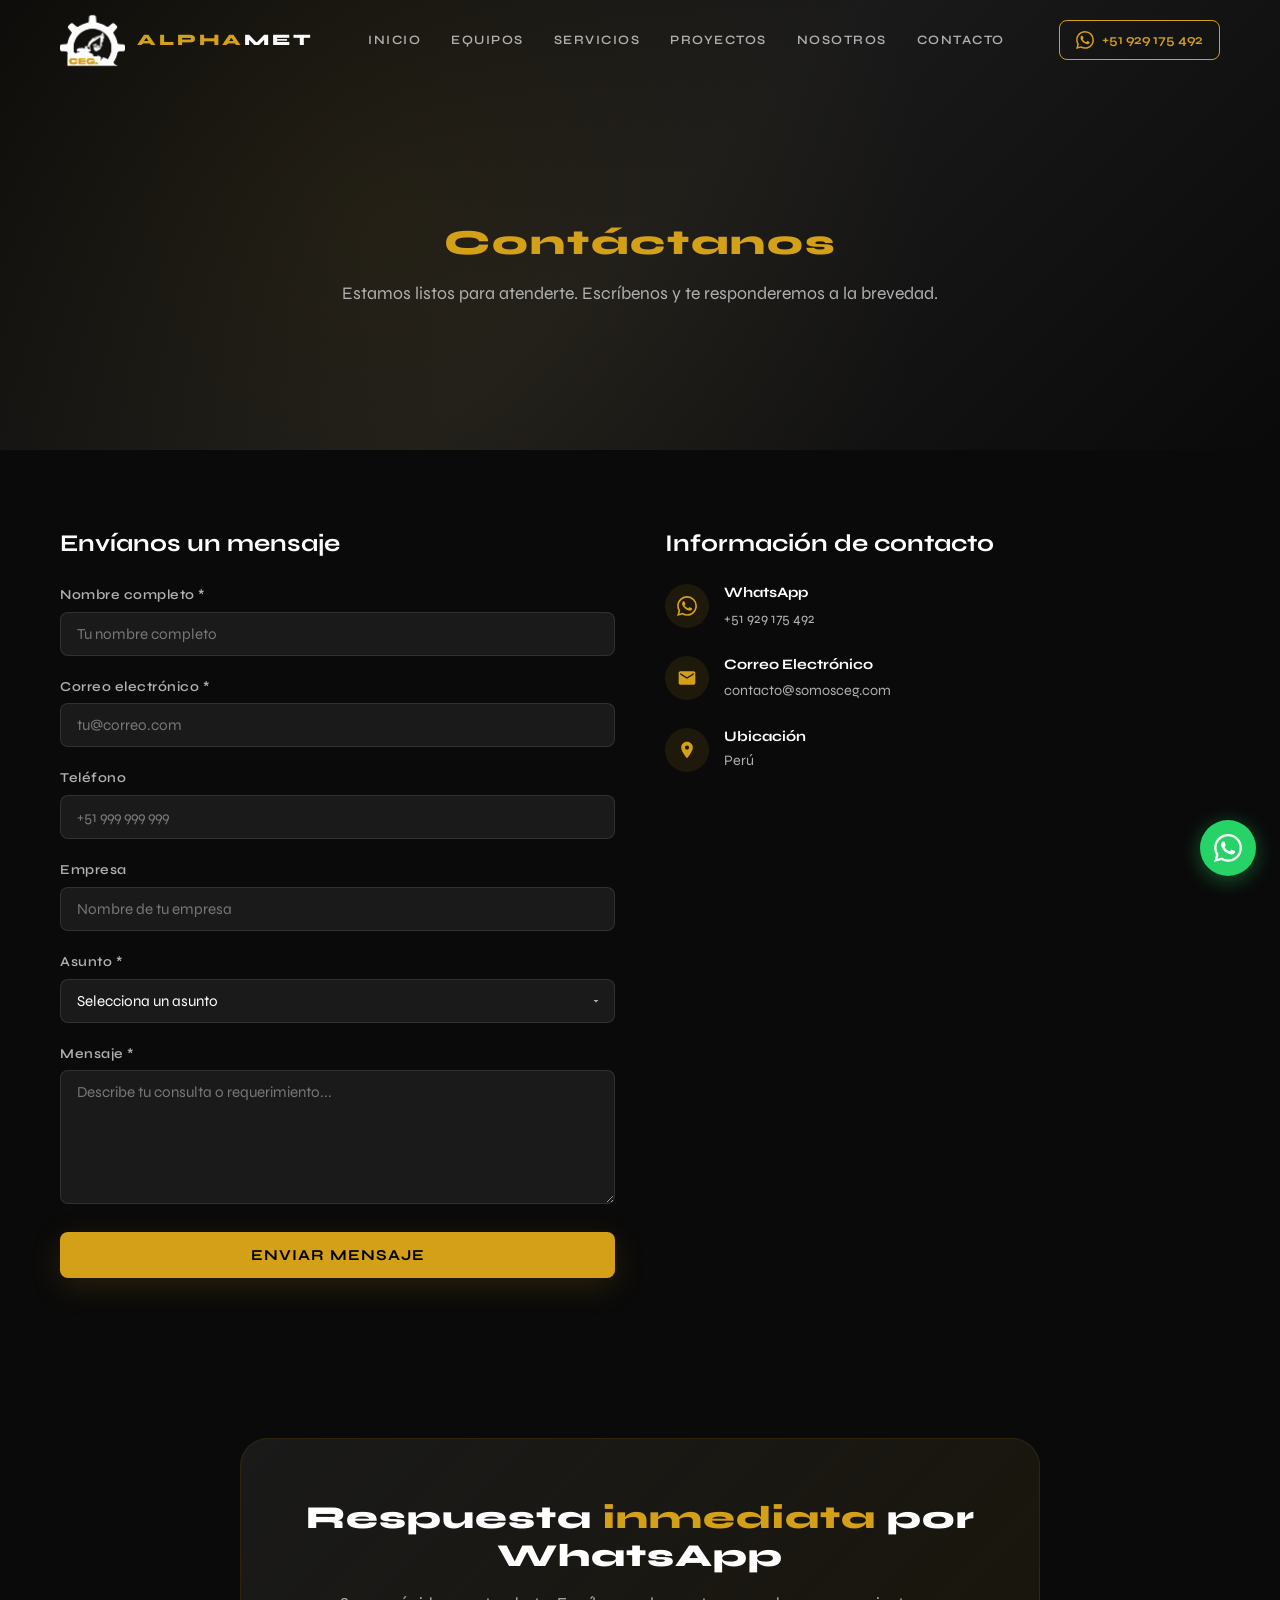
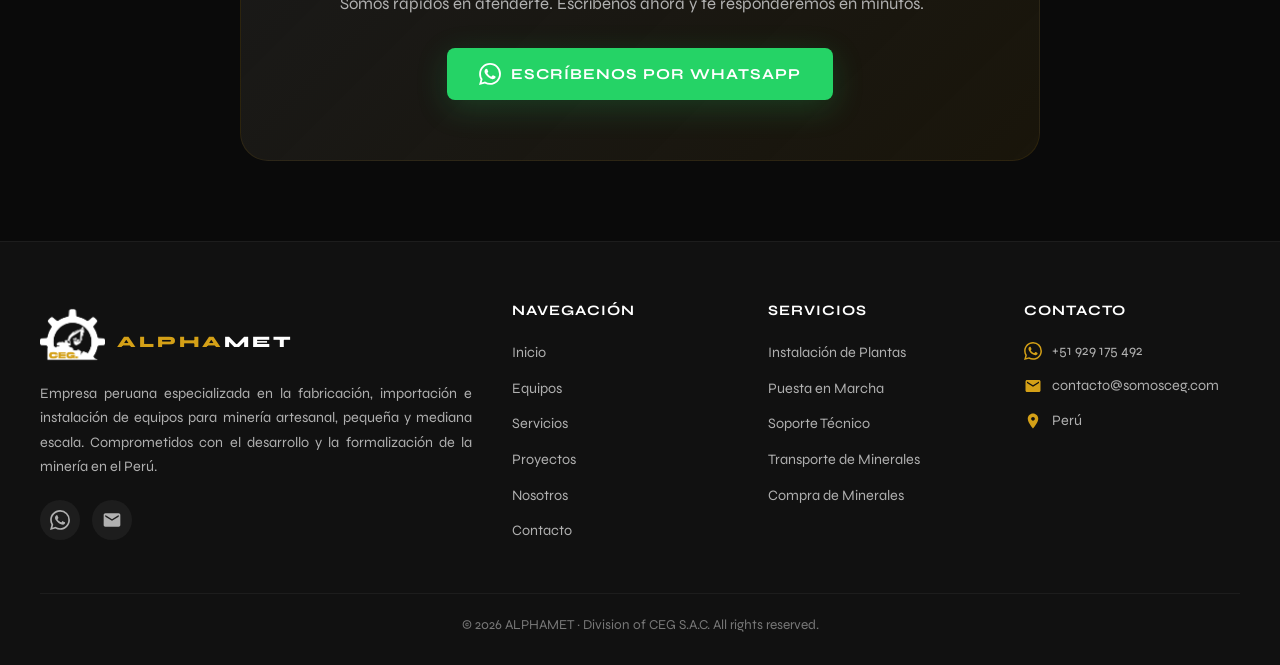
==== commit 27ed284e: "actualizacion" ====
--- a/contacto.html
+++ b/contacto.html
@@ -3,15 +3,32 @@
 <head>
   <meta charset="UTF-8">
   <meta name="viewport" content="width=device-width, initial-scale=1.0">
-  <title>Contacto - ALPHAMET | Equipos y Servicios Mineros</title>
-  <meta name="description" content="Contacta a ALPHAMET para cotizaciones de equipos mineros, servicios de instalación, soporte técnico y más. WhatsApp: +51 929 175 492.">
-  <meta name="keywords" content="contacto ALPHAMET, cotización equipos mineros, WhatsApp minería, Perú">
+  <title>Contacto - ALPHAMET | Cotización de Equipos y Soluciones para Procesamiento Mineral</title>
+  <meta name="description" content="Solicita información sobre nuestros equipos, instalación de plantas y servicios técnicos para tu operación. WhatsApp: +51 929 175 492. Atención y Cnsultas 24/7.">
+  <meta name="keywords" content="contacto ALPHAMET, cotizacion equipos procesamiento mineral, WhatsApp atencion tecnica, instalacion plantas gravimetricas Peru, espiral concentradora, mesa gravimetrica">
   <meta name="robots" content="index, follow">
   <meta property="og:title" content="Contacto - ALPHAMET">
-  <meta property="og:description" content="Contáctanos para cotizaciones y servicios mineros.">
+  <meta property="og:description" content="Contáctanos para cotizaciones y servicios de equipamiento minero en Perú.">
   <link rel="icon" type="image/png" href="assets/icons/favicon.png">
   <link rel="stylesheet" href="/css/styles.css">
-  <script src="https://www.google.com/recaptcha/api.js?render=6Lf6zeEsAAAAAHaPKPxK0fv36E1gyl3CoO5vm_zF"></script>
+
+  <!-- Meta Pixel Code -->
+  <script>
+  !function(f,b,e,v,n,t,s)
+  {if(f.fbq)return;n=f.fbq=function(){n.callMethod?
+  n.callMethod.apply(n,arguments):n.queue.push(arguments)};
+  if(!f._fbq)f._fbq=n;n.push=n;n.loaded=!0;n.version='2.0';
+  n.queue=[];t=b.createElement(e);t.async=!0;
+  t.src=v;s=b.getElementsByTagName(e)[0];
+  s.parentNode.insertBefore(t,s)}(window, document,'script',
+  'https://connect.facebook.net/en_US/fbevents.js');
+  fbq('init', '1701623387689000');
+  fbq('track', 'PageView');
+  </script>
+  <noscript><img height="1" width="1" style="display:none"
+  src="https://www.facebook.com/tr?id=1701623387689000&ev=PageView&noscript=1"
+  /></noscript>
+  <!-- End Meta Pixel Code -->
 </head>
 <body>
 
@@ -85,7 +102,6 @@
               <textarea id="mensaje" name="mensaje" rows="6" placeholder="Describe tu consulta o requerimiento..." required></textarea>
             </div>
             <input type="text" name="_gotcha" style="display:none">
-            <input type="hidden" name="g-recaptcha-response" id="g-recaptcha-response">
             <button type="submit" class="btn btn-primary btn-block">Enviar Mensaje</button>
           </form>
         </div>
@@ -110,10 +126,10 @@
             </div>
             <div>
               <h4>Correo Electrónico</h4>
-              <a href="mailto:elias@udhconecta.com"><span id="email-contact"></span></a>
+              <a href="mailto:contacto@somosceg.com"><span id="email-contact"></span></a>
               <script>
-              document.getElementById('email-contact').innerHTML = 
-              ['elias','udhconecta.com'].join('@');
+              document.getElementById('email-contact').innerHTML =
+              ['contacto','somosceg.com'].join('@');
               </script>
             </div>
           </div>
@@ -166,7 +182,7 @@
         <p>Empresa peruana especializada en la fabricación, importación e instalación de equipos para minería artesanal, pequeña y mediana escala. Comprometidos con el desarrollo y la formalización de la minería en el Perú.</p>
         <div class="footer__social">
           <a href="https://wa.me/51929175492" target="_blank" rel="noopener" aria-label="WhatsApp"><svg viewBox="0 0 24 24"><path d="M17.472 14.382c-.297-.149-1.758-.867-2.03-.967-.273-.099-.471-.148-.67.15-.197.297-.767.966-.94 1.164-.173.199-.347.223-.644.075-.297-.15-1.255-.463-2.39-1.475-.883-.788-1.48-1.761-1.653-2.059-.173-.297-.018-.458.13-.606.134-.133.298-.347.446-.52.149-.174.198-.298.298-.497.099-.198.05-.371-.025-.52-.075-.149-.669-1.612-.916-2.207-.242-.579-.487-.5-.669-.51-.173-.008-.371-.01-.57-.01-.198 0-.52.074-.792.372-.272.297-1.04 1.016-1.04 2.479 0 1.462 1.065 2.875 1.213 3.074.149.198 2.096 3.2 5.077 4.487.709.306 1.262.489 1.694.625.712.227 1.36.195 1.871.118.571-.085 1.758-.719 2.006-1.413.248-.694.248-1.289.173-1.413-.074-.124-.272-.198-.57-.347m-5.421 7.403h-.004a9.87 9.87 0 01-5.031-1.378l-.361-.214-3.741.982.998-3.648-.235-.374a9.86 9.86 0 01-1.51-5.26c.001-5.45 4.436-9.884 9.888-9.884 2.64 0 5.122 1.03 6.988 2.898a9.825 9.825 0 012.893 6.994c-.003 5.45-4.437 9.884-9.885 9.884m8.413-18.297A11.815 11.815 0 0012.05 0C5.495 0 .16 5.335.157 11.892c0 2.096.547 4.142 1.588 5.945L.057 24l6.305-1.654a11.882 11.882 0 005.683 1.448h.005c6.554 0 11.89-5.335 11.893-11.893a11.821 11.821 0 00-3.48-8.413z"/></svg></a>
-          <a href="mailto:elias@udhconecta.com" aria-label="Email"><svg viewBox="0 0 24 24"><path d="M20 4H4c-1.1 0-2 .9-2 2v12c0 1.1.9 2 2 2h16c1.1 0 2-.9 2-2V6c0-1.1-.9-2-2-2zm0 4l-8 5-8-5V6l8 5 8-5v2z"/></svg></a>
+          <a href="mailto:contacto@somosceg.com" aria-label="Email"><svg viewBox="0 0 24 24"><path d="M20 4H4c-1.1 0-2 .9-2 2v12c0 1.1.9 2 2 2h16c1.1 0 2-.9 2-2V6c0-1.1-.9-2-2-2zm0 4l-8 5-8-5V6l8 5 8-5v2z"/></svg></a>
         </div>
       </div>
       <div>
@@ -201,19 +217,13 @@
   </a>
 
   <script>
-  document.getElementById('email-footer').innerHTML = 
-  ['elias','udhconecta.com'].join('@');
+  document.getElementById('email-footer').innerHTML =
+  ['contacto','somosceg.com'].join('@');
   </script>
   <script>
-  document.querySelector('form').addEventListener('submit', function(e) {
-    e.preventDefault();
-    var form = this;
-    grecaptcha.ready(function() {
-      grecaptcha.execute('6Lf6zeEsAAAAAHaPKPxK0fv36E1gyl3CoO5vm_zF', {action: 'contact'}).then(function(token) {
-        document.getElementById('g-recaptcha-response').value = token;
-        form.submit();
-      });
-    });
+  document.querySelector('form[action*="formspree"]').addEventListener('submit', function(e) {
+    var btn = this.querySelector('button[type="submit"]');
+    if (btn) { btn.disabled = true; btn.textContent = 'Enviando...'; }
   });
   </script>
   <script src="/js/main.js"></script>
--- a/css/styles.css
+++ b/css/styles.css
@@ -664,6 +664,9 @@
   overflow: hidden;
   border: 1px solid rgba(255, 255, 255, 0.05);
   transition: all var(--transition-base);
+  display: flex;
+  flex-direction: column;
+  height: 100%;
 }
 
 .product-card:hover {
@@ -681,6 +684,9 @@
 
 .product-card__body {
   padding: 25px;
+  display: flex;
+  flex-direction: column;
+  flex: 1;
 }
 
 .product-card__title {
@@ -715,30 +721,75 @@
   border: 1px solid rgba(212, 160, 23, 0.15);
 }
 
-.product-card__btn {
-  width: 100%;
+.button2 {
   display: inline-flex;
   align-items: center;
+  gap: 10px;
+  transition: all 0.2s ease-in;
+  position: relative;
+  overflow: hidden;
+  z-index: 1;
+  color: #090909;
+  padding: 0.7em 1.7em;
+  font-size: 18px;
+  border-radius: 0.5em;
+  background: #e8e8e8;
+  border: 1px solid #e8e8e8;
+  box-shadow: none;
+  cursor: pointer;
+}
+.product-card__body > a {
+  display: flex;
   justify-content: center;
-  gap: 8px;
-  font-family: 'Syne', sans-serif;
-  font-size: 0.85rem;
-  font-weight: 700;
-  padding: 12px 20px;
-  background: #25D366;
-  color: #fff;
-  border: none;
-  border-radius: var(--border-radius-sm);
-  cursor: pointer;
-  transition: all var(--transition-fast);
-  text-transform: uppercase;
-  letter-spacing: 1px;
-}
-
-.product-card__btn:hover {
-  background: #1da851;
-  transform: translateY(-2px);
-  box-shadow: 0 8px 24px rgba(37, 211, 102, 0.3);
+  margin-top: auto;
+}
+.button2 > svg {
+  height: 30px;
+  width: 30px;
+  flex-shrink: 0;
+}
+.button2:active {
+  color: #666;
+  box-shadow: none;
+}
+.button2:before {
+  content: "";
+  position: absolute;
+  left: 50%;
+  transform: translateX(-50%) scaleY(1) scaleX(1.25);
+  top: 100%;
+  width: 140%;
+  height: 180%;
+  background-color: rgba(0, 0, 0, 0.05);
+  border-radius: 50%;
+  display: block;
+  transition: all 0.5s 0.1s cubic-bezier(0.55, 0, 0.1, 1);
+  z-index: -1;
+}
+.button2:after {
+  content: "";
+  position: absolute;
+  left: 55%;
+  transform: translateX(-50%) scaleY(1) scaleX(1.45);
+  top: 180%;
+  width: 160%;
+  height: 190%;
+  background-color: #009087;
+  border-radius: 50%;
+  display: block;
+  transition: all 0.5s 0.1s cubic-bezier(0.55, 0, 0.1, 1);
+  z-index: -1;
+}
+.button2:hover { color: #ffffff; border: 1px solid #009087; }
+.button2:hover:before {
+  top: -35%;
+  background-color: #009087;
+  transform: translateX(-50%) scaleY(1.3) scaleX(0.8);
+}
+.button2:hover:after {
+  top: -45%;
+  background-color: #009087;
+  transform: translateX(-50%) scaleY(1.3) scaleX(0.8);
 }
 
 /* ============================================================
@@ -913,7 +964,7 @@
 
 .team-card__image {
   width: 100%;
-  height: 280px;
+  aspect-ratio: 1 / 1;
   object-fit: cover;
   border-radius: 0;
 }
